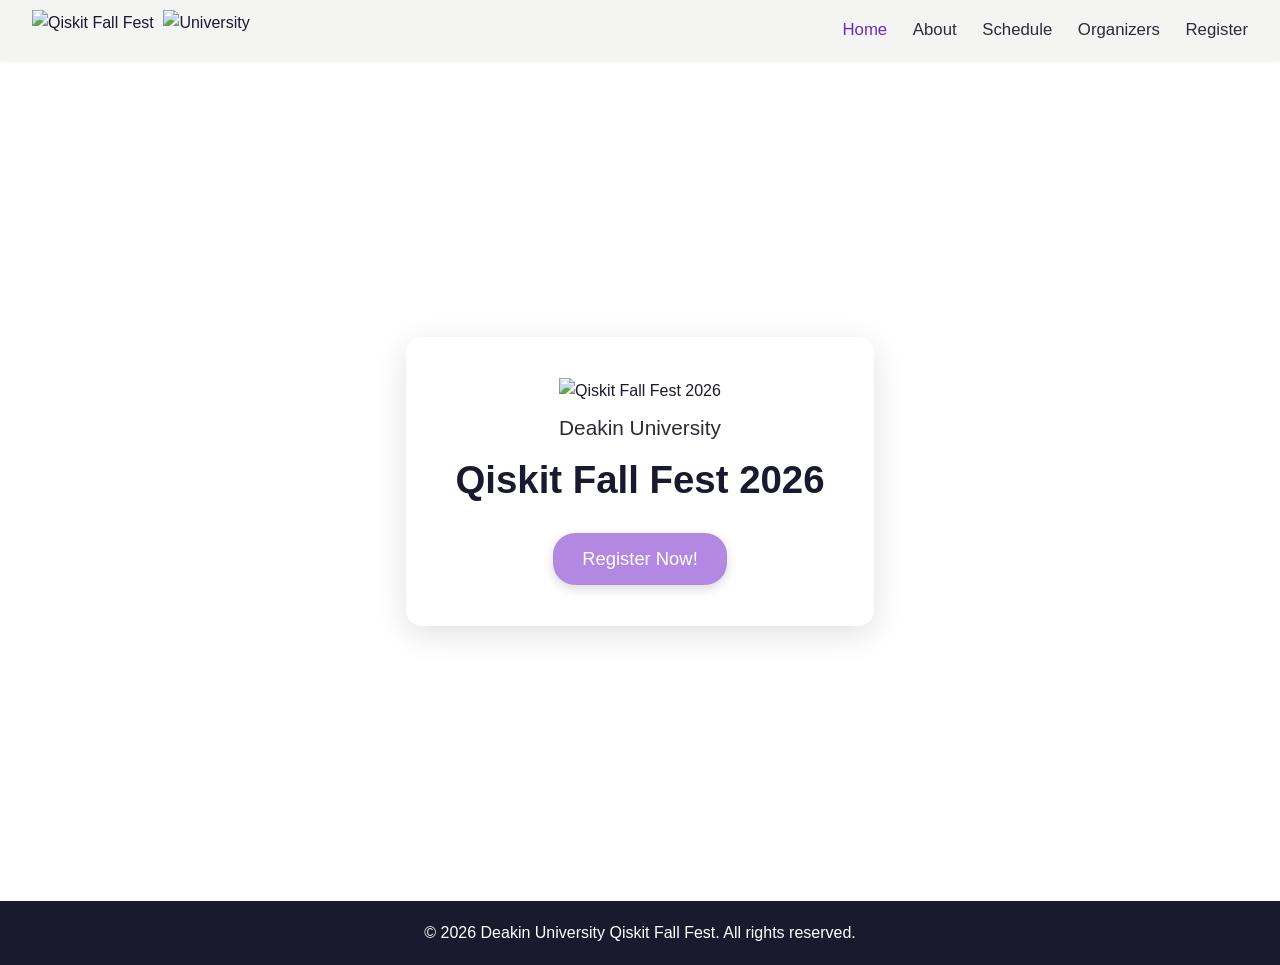
==== index.html @ 9084645c "initial commit" ====
<!DOCTYPE html>
<html lang="en">
<head>
  <meta charset="UTF-8">
  <meta name="viewport" content="width=device-width, initial-scale=1.0">
  <title>Home | Qiskit Fall Fest 2026</title>
  <link rel="stylesheet" href="style.css">
</head>
<body>
  <header>
    <nav class="navbar">
      <div class="logos">
        <img src="logo-qiskit.png" alt="Qiskit Fall Fest" class="logo">
        <img src="logo-uni.png" alt="University" class="logo">
      </div>
      <input type="checkbox" id="nav-toggle">
      <label for="nav-toggle" class="nav-toggle-label"><span></span></label>
      <ul class="nav-links">
        <li><a href="index.html" class="active">Home</a></li>
        <li><a href="about.html">About</a></li>
        <li><a href="schedule.html">Schedule</a></li>
        <li><a href="organisers.html">Organizers</a></li>
        <li><a href="register.html">Register</a></li>
      </ul>
    </nav>
  </header>

  <section class="hero">
    <div class="hero-card">
      <img src="logo-qiskit.png" alt="Qiskit Fall Fest 2026" class="card-badge">
      <p class="card-sub">Deakin University</p>
      <h1 class="card-title">Qiskit Fall Fest 2026</h1>
      <a href="register.html" class="btn">Register Now!</a>
    </div>
  </section>

  <footer>
    <p>&copy; 2026 Deakin University Qiskit Fall Fest. All rights reserved.</p>
  </footer>
</body>
</html>
---- style.css ----
* { margin: 0; padding: 0; box-sizing: border-box; }

body {
  font-family: 'Segoe UI', Arial, sans-serif;
  color: #1a1a2e;
  line-height: 1.6;
}

/* Navbar (light, logos left, links right) */
.navbar {
  display: flex;
  align-items: center;
  justify-content: space-between;
  background: #f4f4f2;
  padding: 0.6rem 2rem;
  position: sticky;
  top: 0;
  z-index: 100;
  box-shadow: 0 1px 4px rgba(0,0,0,0.06);
}
.logos { display: flex; align-items: center; gap: 0.6rem; }
.logos .logo { height: 42px; width: auto; }

.nav-links { list-style: none; display: flex; gap: 1.6rem; }
.nav-links a {
  color: #2b2b3a;
  text-decoration: none;
  font-size: 1.05rem;
  transition: color 0.2s;
}
.nav-links a:hover, .nav-links a.active { color: #6929c4; }

/* Hamburger (mobile) */
#nav-toggle { display: none; }
.nav-toggle-label { display: none; cursor: pointer; }
.nav-toggle-label span,
.nav-toggle-label span::before,
.nav-toggle-label span::after {
  display: block;
  width: 25px; height: 3px;
  background: #2b2b3a;
  position: relative;
  transition: 0.3s;
}
.nav-toggle-label span::before,
.nav-toggle-label span::after { content: ''; position: absolute; }
.nav-toggle-label span::before { top: -8px; }
.nav-toggle-label span::after { top: 8px; }

/* Hero with full background image */
.hero {
  min-height: calc(100vh - 60px);
  background: url('hero.jpg') center/cover no-repeat;
  display: flex;
  align-items: center;
  justify-content: center;
  padding: 3rem 1.5rem;
}
.hero.page { align-items: flex-start; padding-top: 4rem; }

/* Glassmorphism card */
.hero-card {
  background: rgba(255, 255, 255, 0.35);
  backdrop-filter: blur(10px);
  -webkit-backdrop-filter: blur(10px);
  border: 1px solid rgba(255,255,255,0.5);
  border-radius: 16px;
  padding: 2.5rem 3rem;
  text-align: center;
  max-width: 560px;
  box-shadow: 0 8px 32px rgba(0,0,0,0.12);
}
.hero-card.wide { max-width: 820px; text-align: left; }

.card-badge { width: 130px; height: 130px; margin-bottom: 0.5rem; }
.card-sub { font-size: 1.3rem; color: #2b2b3a; }
.card-title { font-size: 2.4rem; color: #1a1a2e; margin: 0.3rem 0 1.4rem; }

.hero-card h2 { color: #6929c4; margin-bottom: 1rem; }
.hero-card h3 { margin: 1.4rem 0 0.5rem; }
.hero-card ul { margin-left: 1.5rem; }

/* Button */
.btn {
  display: inline-block;
  background: #b388e3;
  color: #fff;
  padding: 0.7rem 1.8rem;
  border-radius: 22px;
  text-decoration: none;
  font-size: 1.15rem;
  font-weight: 500;
  box-shadow: 0 4px 12px rgba(0,0,0,0.15);
  transition: background 0.2s;
}
.btn:hover { background: #9b6ad4; }

/* Schedule table */
.schedule { width: 100%; border-collapse: collapse; margin-top: 1rem; }
.schedule th, .schedule td {
  border: 1px solid rgba(0,0,0,0.15);
  padding: 0.8rem 1rem;
  text-align: left;
}
.schedule th { background: rgba(105,41,196,0.12); color: #6929c4; }

/* Organiser cards */
.cards { display: flex; flex-wrap: wrap; gap: 1.5rem; margin-top: 1.5rem; }
.card {
  flex: 1 1 220px;
  background: rgba(255,255,255,0.55);
  border: 1px solid rgba(255,255,255,0.6);
  border-radius: 10px;
  padding: 1.4rem;
}
.card h3 { color: #6929c4; }
.card .role { font-weight: 600; margin-bottom: 0.4rem; }

/* Footer */
footer {
  background: #1a1a2e;
  color: #fff;
  text-align: center;
  padding: 1.2rem;
}

/* Responsive */
@media (max-width: 768px) {
  .nav-toggle-label { display: block; }
  .nav-links {
    position: absolute;
    top: 100%; left: 0;
    width: 100%;
    flex-direction: column;
    background: #f4f4f2;
    gap: 0;
    max-height: 0;
    overflow: hidden;
    transition: max-height 0.3s;
  }
  .nav-links li { padding: 0.8rem 2rem; }
  #nav-toggle:checked ~ .nav-links { max-height: 360px; }
  .card-title { font-size: 1.8rem; }
  .hero-card { padding: 2rem 1.5rem; }
}
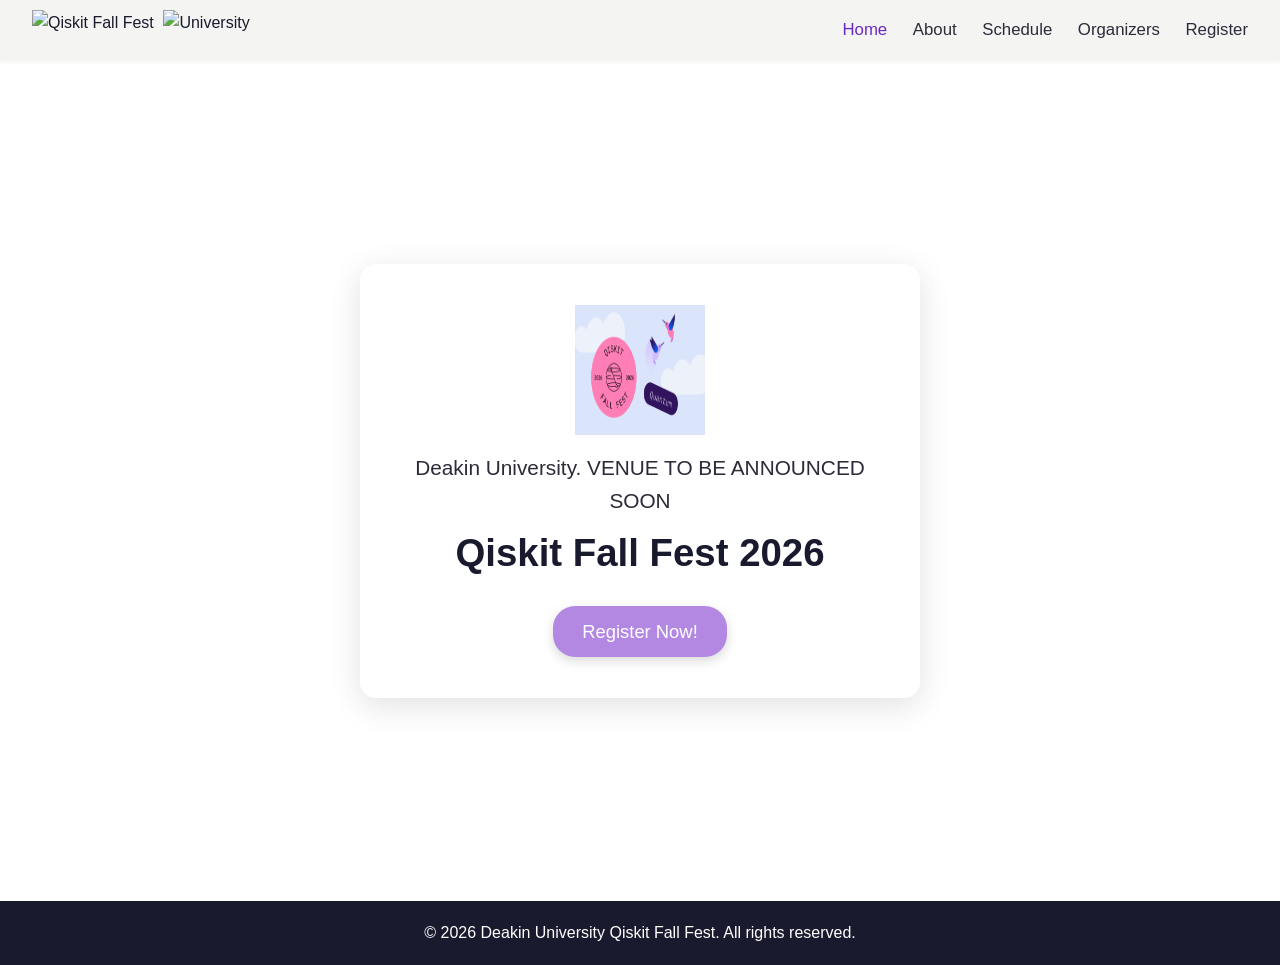
==== commit f955acaa: "updated logo and google form link" ====
--- a/index.html
+++ b/index.html
@@ -10,8 +10,8 @@
   <header>
     <nav class="navbar">
       <div class="logos">
-        <img src="logo-qiskit.png" alt="Qiskit Fall Fest" class="logo">
-        <img src="logo-uni.png" alt="University" class="logo">
+        <img src="/Users/swathireddy/Desktop/fallfest/flamingoBG.png" alt="Qiskit Fall Fest" class="logo">
+        <img src="/Users/swathireddy/Desktop/fallfest/bgblack.png" alt="University" class="logo">
       </div>
       <input type="checkbox" id="nav-toggle">
       <label for="nav-toggle" class="nav-toggle-label"><span></span></label>
@@ -27,8 +27,8 @@
 
   <section class="hero">
     <div class="hero-card">
-      <img src="logo-qiskit.png" alt="Qiskit Fall Fest 2026" class="card-badge">
-      <p class="card-sub">Deakin University</p>
+      <img src="FallFest.png" alt="Qiskit Fall Fest 2026" class="card-badge">
+      <p class="card-sub">Deakin University. VENUE TO BE ANNOUNCED SOON</p>
       <h1 class="card-title">Qiskit Fall Fest 2026</h1>
       <a href="register.html" class="btn">Register Now!</a>
     </div>
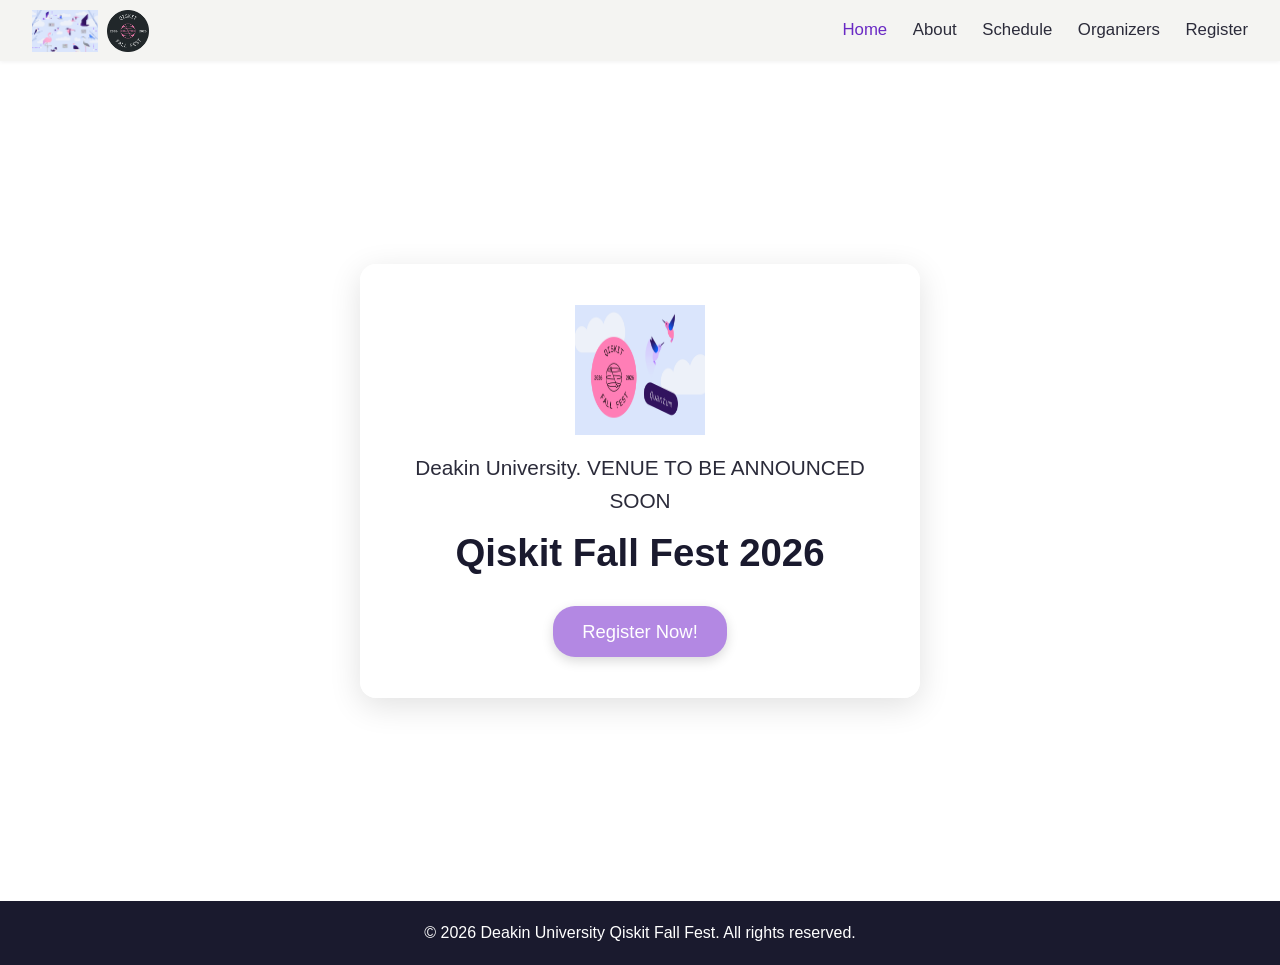
==== commit 89339c8e: "Update index.html" ====
--- a/index.html
+++ b/index.html
@@ -10,8 +10,8 @@
   <header>
     <nav class="navbar">
       <div class="logos">
-        <img src="/Users/swathireddy/Desktop/fallfest/flamingoBG.png" alt="Qiskit Fall Fest" class="logo">
-        <img src="/Users/swathireddy/Desktop/fallfest/bgblack.png" alt="University" class="logo">
+        <img src="flamingoBG.png" alt="Qiskit Fall Fest" class="logo">
+        <img src="bgblack.png" alt="University" class="logo">
       </div>
       <input type="checkbox" id="nav-toggle">
       <label for="nav-toggle" class="nav-toggle-label"><span></span></label>
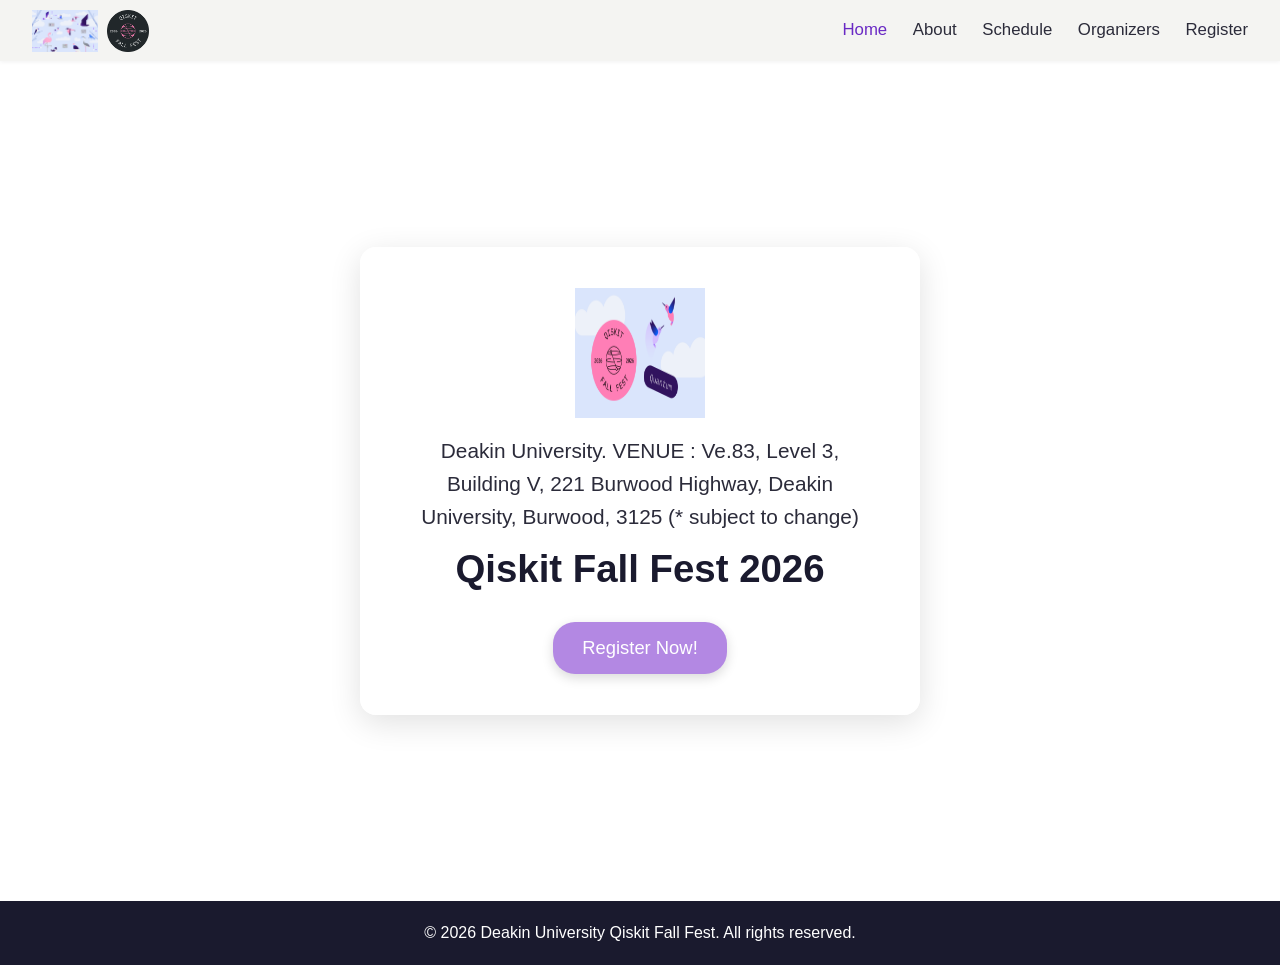
==== commit 32598c7c: "Update index.html" ====
--- a/index.html
+++ b/index.html
@@ -28,7 +28,7 @@
   <section class="hero">
     <div class="hero-card">
       <img src="FallFest.png" alt="Qiskit Fall Fest 2026" class="card-badge">
-      <p class="card-sub">Deakin University. VENUE TO BE ANNOUNCED SOON</p>
+      <p class="card-sub">Deakin University. VENUE : Ve.83, Level 3, Building V, 221 Burwood Highway, Deakin University, Burwood, 3125 (* subject to change)</p>
       <h1 class="card-title">Qiskit Fall Fest 2026</h1>
       <a href="register.html" class="btn">Register Now!</a>
     </div>
